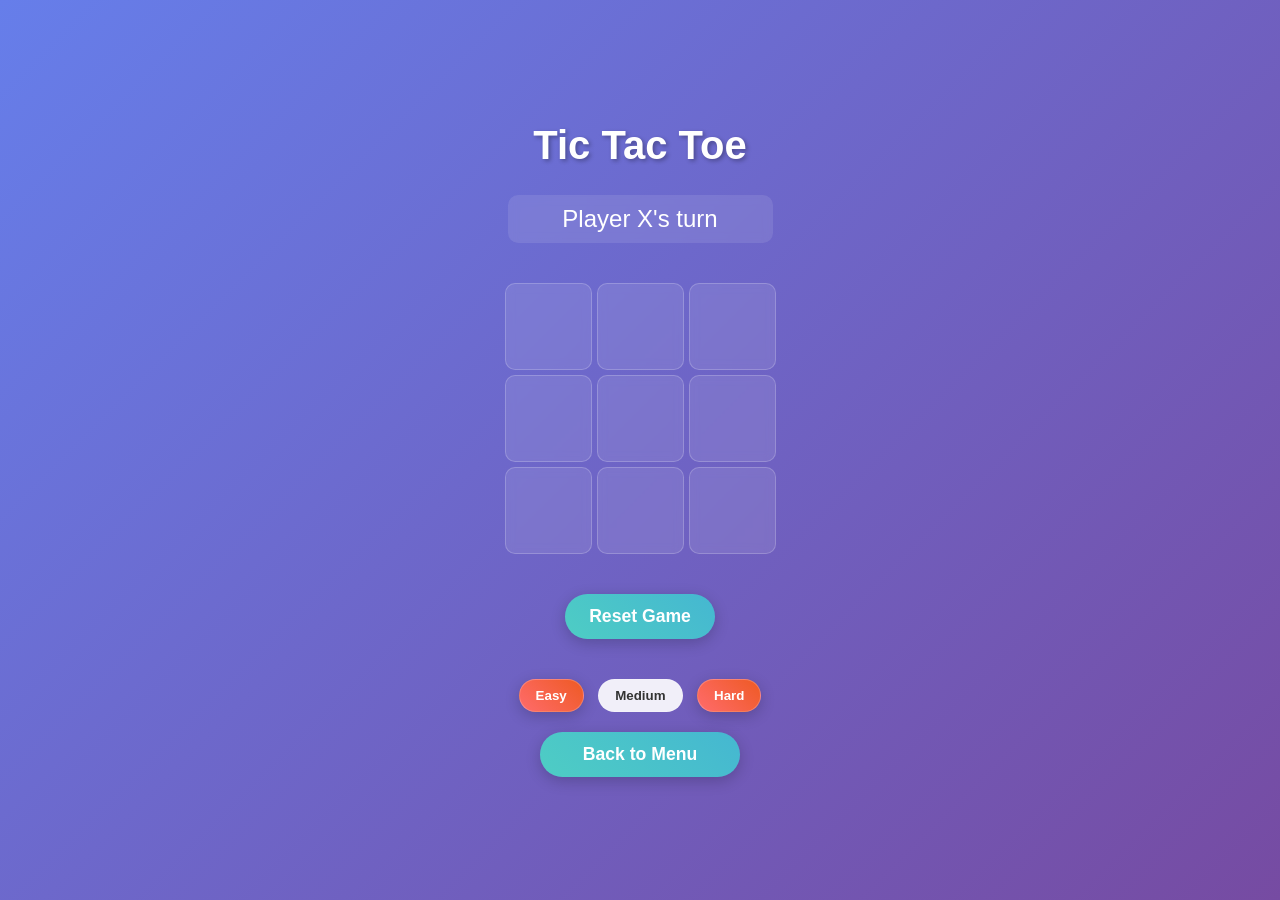
==== human-vs-ai.html @ d70e8425 "Add files via upload" ====
<!DOCTYPE html>
<html lang="en">
<head>
    <meta charset="UTF-8">
    <meta name="viewport" content="width=device-width, initial-scale=1.0">
    <title>Tic Tac Toe - Human vs AI</title>
    <link rel="stylesheet" href="styles.css">
</head>
<body>
    <div class="game-container">
        <h1>Tic Tac Toe</h1>
        <div class="status" id="status">Player X's turn</div>
        <div class="board-wrapper">
            <div class="board" id="board">
            </div>
        </div>
        <button id="resetBtn">Reset Game</button>
        <div class="difficulty-controls">
            <button class="difficulty-btn active" data-difficulty="easy">Easy</button>
            <button class="difficulty-btn" data-difficulty="medium">Medium</button>
            <button class="difficulty-btn" data-difficulty="hard">Hard</button>
        </div>
        <button class="back-btn" id="backBtn">Back to Menu</button>
    </div>
    <script src="ai-game-script.js"></script>
</body>
</html>
---- styles.css ----
/* Main menu styles */
body {
    font-family: 'Segoe UI', Tahoma, Geneva, Verdana, sans-serif;
    background: linear-gradient(135deg, #667eea 0%, #764ba2 100%);
    margin: 0;
    padding: 0;
    min-height: 100vh;
    display: flex;
    justify-content: center;
    align-items: center;
    color: white;
}

.container {
    text-align: center;
    background: rgba(255, 255, 255, 0.1);
    padding: 2rem;
    border-radius: 15px;
    box-shadow: 0 8px 32px rgba(0, 0, 0, 0.3);
    backdrop-filter: blur(10px);
    border: 1px solid rgba(255, 255, 255, 0.2);
}

h1 {
    margin-top: 0;
    font-size: 2.5rem;
    text-shadow: 2px 2px 4px rgba(0, 0, 0, 0.3);
    text-align: center;
}

.menu-buttons {
    display: flex;
    flex-direction: column;
    gap: 2.5rem;
    margin-top: 2rem;
    align-items: center;
}

.menu-btn {
    background: linear-gradient(45deg, #ff6b6b, #ee5a24);
    border: none;
    border-radius: 50px;
    color: white;
    padding: 1rem 2rem;
    font-size: 1.2rem;
    font-weight: bold;
    cursor: pointer;
    transition: all 0.3s ease;
    box-shadow: 0 4px 15px rgba(0, 0, 0, 0.2);
    width: 250px;
    margin: 0 auto;
}

.menu-btn:hover {
    transform: translateY(-3px);
    box-shadow: 0 6px 20px rgba(0, 0, 0, 0.3);
    background: linear-gradient(45deg, #ee5a24, #ff6b6b);
}

.menu-btn:active {
    transform: translateY(1px);
}

/* Mobile responsiveness */
@media screen and (max-width: 768px) {
    .menu-buttons {
        gap: 2rem;
        align-items: center;
    }
    
    .menu-btn {
        width: 100%;
        max-width: 250px;
        margin: 0 auto 1rem auto;
        font-size: 1.1rem;
    }
    
    h1 {
        font-size: 2rem;
    }
}

.github-button-container {
    margin-top: 20px;
    display: flex;
    justify-content: center;
}

.github-btn {
    background: linear-gradient(45deg, #4ecdc4, #45b7d1);
    border: none;
    border-radius: 50px;
    color: white;
    padding: 10px 20px;
    font-size: 1rem;
    font-weight: bold;
    cursor: pointer;
    transition: all 0.3s ease;
    box-shadow: 0 4px 15px rgba(0, 0, 0, 0.2);
    outline: none;
    margin-top: 10px;
}

.github-btn:hover {
    transform: translateY(-3px);
    box-shadow: 0 6px 20px rgba(0, 0, 0, 0.3);
    background: linear-gradient(45deg, #45b7d1, #4ecdc4);
}

/* Responsive styles */
@media (max-width: 768px) {
    .menu {
        gap: 2rem;
    }
    
    .menu-btn {
        width: 100%;
        max-width: 250px;
        margin: 0 auto 1rem auto; /* Ensure buttons are centered on mobile */
    }
    
    h1 {
        font-size: 2rem;
    }
}

/* Game styles */
.game-container {
    max-width: 500px;
    margin: 0 auto;
    padding: 20px;
    text-align: center;
}

.board-size-selector {
    margin: 20px 0;
}

.board-size-selector label {
    display: block;
    margin-bottom: 10px;
    font-size: 1.1rem;
    font-weight: bold;
}

.board-size-selector select {
    background: linear-gradient(45deg, #4ecdc4, #45b7d1);
    border: none;
    border-radius: 50px;
    color: white;
    padding: 10px 15px;
    font-size: 1rem;
    cursor: pointer;
    transition: all 0.3s ease;
    width: 200px;
    outline: none;
    box-shadow: 0 4px 15px rgba(0, 0, 0, 0.2);
    font-weight: bold;
    appearance: none;
    -webkit-appearance: none;
}

.board-size-selector select:hover {
    transform: translateY(-2px);
    box-shadow: 0 6px 20px rgba(0, 0, 0, 0.3);
    background: linear-gradient(45deg, #45b7d1, #4ecdc4);
}

/* Ensure dropdown options have good contrast */
.board-size-selector select option {
    background: #45b7d1;
    color: white;
    font-weight: bold;
}

.status {
    font-size: 1.5rem;
    margin: 20px 0;
    padding: 10px;
    background: rgba(255, 255, 255, 0.1);
    border-radius: 10px;
    backdrop-filter: blur(5px);
}

.board {
    display: grid;
    grid-template-columns: repeat(3, 1fr);
    grid-gap: 5px;
    max-width: 500px;
    margin: 20px auto;
    justify-content: center;
}

.board-wrapper {
    display: flex;
    justify-content: center;
    width: 100%;
}

.cell {
    width: 100px;
    height: 100px;
    background: rgba(255, 255, 255, 0.1);
    border-radius: 10px;
    display: flex;
    justify-content: center;
    align-items: center;
    font-size: 3rem;
    font-weight: bold;
    cursor: pointer;
    transition: all 0.3s ease;
    backdrop-filter: blur(5px);
    border: 1px solid rgba(255, 255, 255, 0.2);
}

/* Adjust for larger boards */
.board[data-size="4"] .cell {
    font-size: 2.5rem;
    width: 80px;
    height: 80px;
}

.board[data-size="5"] .cell {
    font-size: 2rem;
    width: 60px;
    height: 60px;
}

.board[data-size="6"] .cell {
    font-size: 1.5rem;
    width: 50px;
    height: 50px;
}

.cell:hover {
    background: rgba(255, 255, 255, 0.2);
    transform: scale(1.05);
}

.cell.taken {
    cursor: default;
}

.cell.x {
    color: #ff6b6b;
}

.cell.o {
    color: #4ecdc4;
}

#resetBtn {
    background: linear-gradient(45deg, #4ecdc4, #45b7d1);
    border: none;
    border-radius: 50px;
    color: white;
    padding: 12px 24px;
    font-size: 1.1rem;
    font-weight: bold;
    cursor: pointer;
    transition: all 0.3s ease;
    box-shadow: 0 4px 15px rgba(0, 0, 0, 0.2);
    margin: 20px 0;
    outline: none;
}

#resetBtn:hover {
    transform: translateY(-3px);
    box-shadow: 0 6px 20px rgba(0, 0, 0, 0.3);
    background: linear-gradient(45deg, #45b7d1, #4ecdc4);
}

#resetBtn:hover {
    transform: translateY(-3px);
    box-shadow: 0 6px 20px rgba(0, 0, 0, 0.3);
    background: linear-gradient(45deg, #45b7d1, #4ecdc4);
}

.difficulty-controls {
    margin-top: 20px;
}

.difficulty-btn {
    background: rgba(255, 255, 255, 0.9);
    border: 1px solid rgba(255, 255, 255, 0.2);
    border-radius: 50px;
    color: #333;
    padding: 8px 16px;
    margin: 0 5px;
    cursor: pointer;
    transition: all 0.3s ease;
    font-weight: bold;
}

.difficulty-btn:hover {
    background: rgba(255, 255, 255, 0.95);
    transform: translateY(-2px);
}

.difficulty-btn.active {
    background: linear-gradient(45deg, #ff6b6b, #ee5a24);
    color: white;
    box-shadow: 0 4px 15px rgba(0, 0, 0, 0.2);
}

/* Responsive design */
@media (max-width: 768px) {
    .container {
        margin: 1rem;
        padding: 1.5rem;
    }
    
    h1 {
        font-size: 2rem;
    }
    
    .menu-btn {
        width: 200px;
        padding: 0.8rem 1.5rem;
        font-size: 1rem;
    }
    
    .cell {
        width: 80px;
        height: 80px;
        font-size: 2rem;
    }
    
    .game-container {
        padding: 10px;
    }
}

/* Back button styles */
.back-btn {
    background: linear-gradient(45deg, #4ecdc4, #45b7d1);
    border: none;
    border-radius: 50px;
    color: white;
    padding: 12px 24px;
    font-size: 1.1rem;
    font-weight: bold;
    cursor: pointer;
    transition: all 0.3s ease;
    box-shadow: 0 4px 15px rgba(0, 0, 0, 0.2);
    margin-top: 20px;
    width: 200px;
    margin: 20px auto 0;
    outline: none;
}

.back-btn:hover {
    transform: translateY(-3px);
    box-shadow: 0 6px 20px rgba(0, 0, 0, 0.3);
    background: linear-gradient(45deg, #45b7d1, #4ecdc4);
}

.back-btn:active {
    transform: translateY(1px);
}
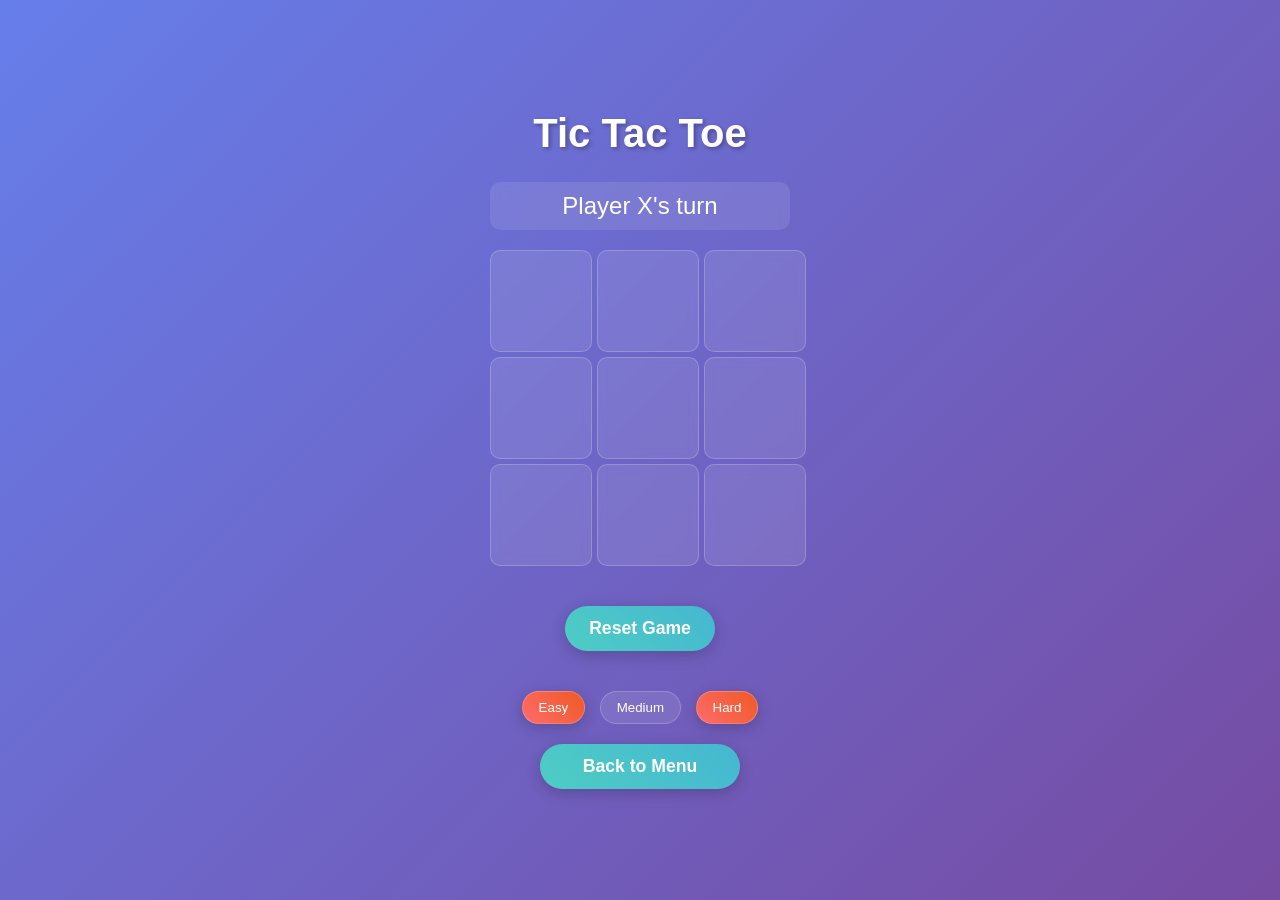
==== commit 0a9ec096: "Add files via upload" ====
--- a/human-vs-ai.html
+++ b/human-vs-ai.html
@@ -10,9 +10,16 @@
     <div class="game-container">
         <h1>Tic Tac Toe</h1>
         <div class="status" id="status">Player X's turn</div>
-        <div class="board-wrapper">
-            <div class="board" id="board">
-            </div>
+        <div class="board" id="board">
+            <div class="cell" data-index="0"></div>
+            <div class="cell" data-index="1"></div>
+            <div class="cell" data-index="2"></div>
+            <div class="cell" data-index="3"></div>
+            <div class="cell" data-index="4"></div>
+            <div class="cell" data-index="5"></div>
+            <div class="cell" data-index="6"></div>
+            <div class="cell" data-index="7"></div>
+            <div class="cell" data-index="8"></div>
         </div>
         <button id="resetBtn">Reset Game</button>
         <div class="difficulty-controls">
--- a/styles.css
+++ b/styles.css
@@ -25,15 +25,13 @@
     margin-top: 0;
     font-size: 2.5rem;
     text-shadow: 2px 2px 4px rgba(0, 0, 0, 0.3);
-    text-align: center;
-}
-
-.menu-buttons {
+}
+
+.menu {
     display: flex;
     flex-direction: column;
-    gap: 2.5rem;
+    gap: 1.5rem;
     margin-top: 2rem;
-    align-items: center;
 }
 
 .menu-btn {
@@ -59,69 +57,6 @@
 
 .menu-btn:active {
     transform: translateY(1px);
-}
-
-/* Mobile responsiveness */
-@media screen and (max-width: 768px) {
-    .menu-buttons {
-        gap: 2rem;
-        align-items: center;
-    }
-    
-    .menu-btn {
-        width: 100%;
-        max-width: 250px;
-        margin: 0 auto 1rem auto;
-        font-size: 1.1rem;
-    }
-    
-    h1 {
-        font-size: 2rem;
-    }
-}
-
-.github-button-container {
-    margin-top: 20px;
-    display: flex;
-    justify-content: center;
-}
-
-.github-btn {
-    background: linear-gradient(45deg, #4ecdc4, #45b7d1);
-    border: none;
-    border-radius: 50px;
-    color: white;
-    padding: 10px 20px;
-    font-size: 1rem;
-    font-weight: bold;
-    cursor: pointer;
-    transition: all 0.3s ease;
-    box-shadow: 0 4px 15px rgba(0, 0, 0, 0.2);
-    outline: none;
-    margin-top: 10px;
-}
-
-.github-btn:hover {
-    transform: translateY(-3px);
-    box-shadow: 0 6px 20px rgba(0, 0, 0, 0.3);
-    background: linear-gradient(45deg, #45b7d1, #4ecdc4);
-}
-
-/* Responsive styles */
-@media (max-width: 768px) {
-    .menu {
-        gap: 2rem;
-    }
-    
-    .menu-btn {
-        width: 100%;
-        max-width: 250px;
-        margin: 0 auto 1rem auto; /* Ensure buttons are centered on mobile */
-    }
-    
-    h1 {
-        font-size: 2rem;
-    }
 }
 
 /* Game styles */
@@ -132,47 +67,6 @@
     text-align: center;
 }
 
-.board-size-selector {
-    margin: 20px 0;
-}
-
-.board-size-selector label {
-    display: block;
-    margin-bottom: 10px;
-    font-size: 1.1rem;
-    font-weight: bold;
-}
-
-.board-size-selector select {
-    background: linear-gradient(45deg, #4ecdc4, #45b7d1);
-    border: none;
-    border-radius: 50px;
-    color: white;
-    padding: 10px 15px;
-    font-size: 1rem;
-    cursor: pointer;
-    transition: all 0.3s ease;
-    width: 200px;
-    outline: none;
-    box-shadow: 0 4px 15px rgba(0, 0, 0, 0.2);
-    font-weight: bold;
-    appearance: none;
-    -webkit-appearance: none;
-}
-
-.board-size-selector select:hover {
-    transform: translateY(-2px);
-    box-shadow: 0 6px 20px rgba(0, 0, 0, 0.3);
-    background: linear-gradient(45deg, #45b7d1, #4ecdc4);
-}
-
-/* Ensure dropdown options have good contrast */
-.board-size-selector select option {
-    background: #45b7d1;
-    color: white;
-    font-weight: bold;
-}
-
 .status {
     font-size: 1.5rem;
     margin: 20px 0;
@@ -186,15 +80,8 @@
     display: grid;
     grid-template-columns: repeat(3, 1fr);
     grid-gap: 5px;
-    max-width: 500px;
+    max-width: 300px;
     margin: 20px auto;
-    justify-content: center;
-}
-
-.board-wrapper {
-    display: flex;
-    justify-content: center;
-    width: 100%;
 }
 
 .cell {
@@ -213,25 +100,6 @@
     border: 1px solid rgba(255, 255, 255, 0.2);
 }
 
-/* Adjust for larger boards */
-.board[data-size="4"] .cell {
-    font-size: 2.5rem;
-    width: 80px;
-    height: 80px;
-}
-
-.board[data-size="5"] .cell {
-    font-size: 2rem;
-    width: 60px;
-    height: 60px;
-}
-
-.board[data-size="6"] .cell {
-    font-size: 1.5rem;
-    width: 50px;
-    height: 50px;
-}
-
 .cell:hover {
     background: rgba(255, 255, 255, 0.2);
     transform: scale(1.05);
@@ -261,7 +129,6 @@
     transition: all 0.3s ease;
     box-shadow: 0 4px 15px rgba(0, 0, 0, 0.2);
     margin: 20px 0;
-    outline: none;
 }
 
 #resetBtn:hover {
@@ -270,36 +137,27 @@
     background: linear-gradient(45deg, #45b7d1, #4ecdc4);
 }
 
-#resetBtn:hover {
-    transform: translateY(-3px);
-    box-shadow: 0 6px 20px rgba(0, 0, 0, 0.3);
-    background: linear-gradient(45deg, #45b7d1, #4ecdc4);
-}
-
 .difficulty-controls {
     margin-top: 20px;
 }
 
 .difficulty-btn {
-    background: rgba(255, 255, 255, 0.9);
+    background: rgba(255, 255, 255, 0.1);
     border: 1px solid rgba(255, 255, 255, 0.2);
     border-radius: 50px;
-    color: #333;
+    color: white;
     padding: 8px 16px;
     margin: 0 5px;
     cursor: pointer;
     transition: all 0.3s ease;
-    font-weight: bold;
 }
 
 .difficulty-btn:hover {
-    background: rgba(255, 255, 255, 0.95);
-    transform: translateY(-2px);
+    background: rgba(255, 255, 255, 0.2);
 }
 
 .difficulty-btn.active {
     background: linear-gradient(45deg, #ff6b6b, #ee5a24);
-    color: white;
     box-shadow: 0 4px 15px rgba(0, 0, 0, 0.2);
 }
 
@@ -346,7 +204,6 @@
     margin-top: 20px;
     width: 200px;
     margin: 20px auto 0;
-    outline: none;
 }
 
 .back-btn:hover {
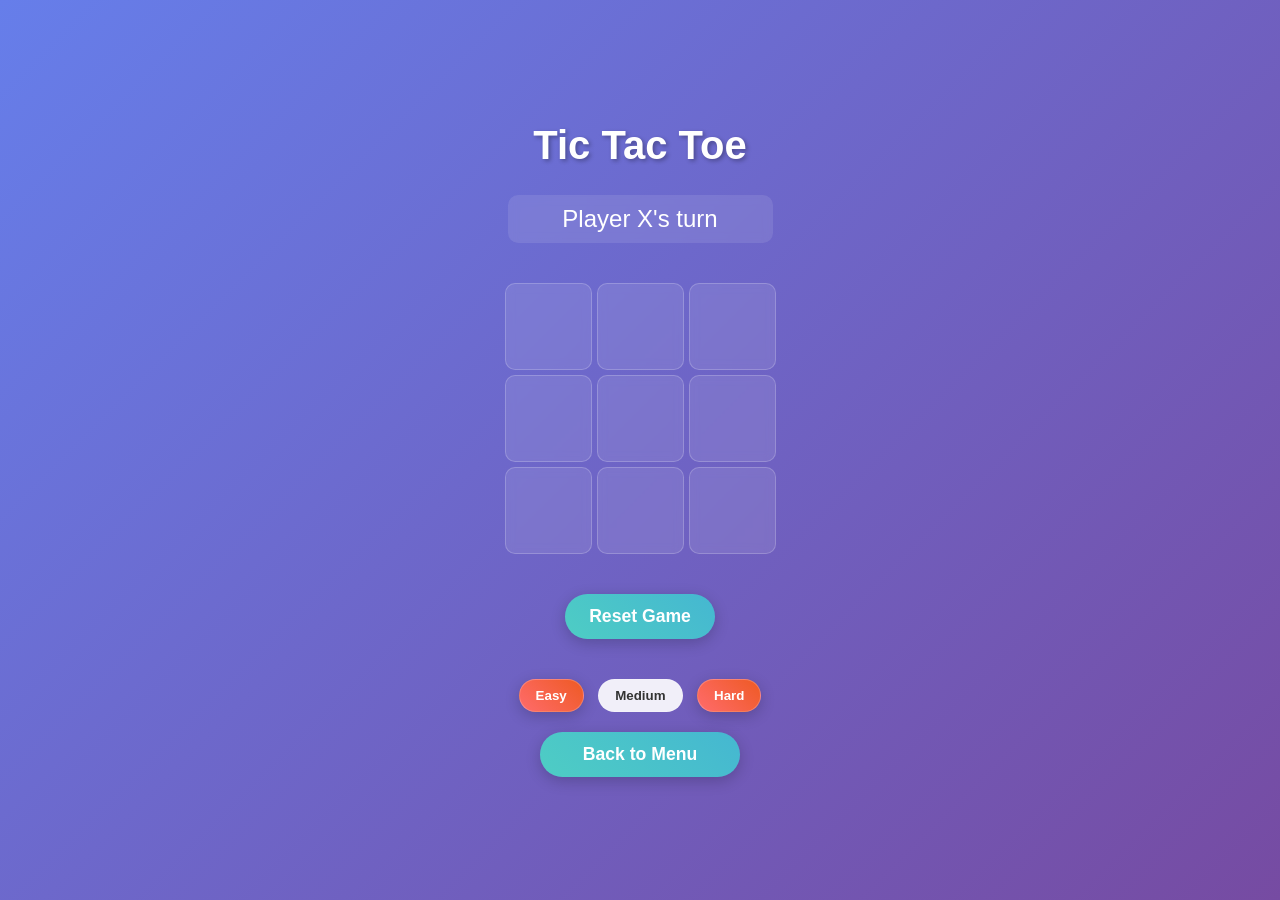
==== commit 21ba4526: "Add files via upload" ====
--- a/human-vs-ai.html
+++ b/human-vs-ai.html
@@ -10,16 +10,9 @@
     <div class="game-container">
         <h1>Tic Tac Toe</h1>
         <div class="status" id="status">Player X's turn</div>
-        <div class="board" id="board">
-            <div class="cell" data-index="0"></div>
-            <div class="cell" data-index="1"></div>
-            <div class="cell" data-index="2"></div>
-            <div class="cell" data-index="3"></div>
-            <div class="cell" data-index="4"></div>
-            <div class="cell" data-index="5"></div>
-            <div class="cell" data-index="6"></div>
-            <div class="cell" data-index="7"></div>
-            <div class="cell" data-index="8"></div>
+        <div class="board-wrapper">
+            <div class="board" id="board">
+            </div>
         </div>
         <button id="resetBtn">Reset Game</button>
         <div class="difficulty-controls">
--- a/styles.css
+++ b/styles.css
@@ -25,13 +25,15 @@
     margin-top: 0;
     font-size: 2.5rem;
     text-shadow: 2px 2px 4px rgba(0, 0, 0, 0.3);
-}
-
-.menu {
+    text-align: center;
+}
+
+.menu-buttons {
     display: flex;
     flex-direction: column;
-    gap: 1.5rem;
+    gap: 2.5rem;
     margin-top: 2rem;
+    align-items: center;
 }
 
 .menu-btn {
@@ -57,6 +59,69 @@
 
 .menu-btn:active {
     transform: translateY(1px);
+}
+
+/* Mobile responsiveness */
+@media screen and (max-width: 768px) {
+    .menu-buttons {
+        gap: 2rem;
+        align-items: center;
+    }
+    
+    .menu-btn {
+        width: 100%;
+        max-width: 250px;
+        margin: 0 auto 1rem auto;
+        font-size: 1.1rem;
+    }
+    
+    h1 {
+        font-size: 2rem;
+    }
+}
+
+.github-button-container {
+    margin-top: 20px;
+    display: flex;
+    justify-content: center;
+}
+
+.github-btn {
+    background: linear-gradient(45deg, #4ecdc4, #45b7d1);
+    border: none;
+    border-radius: 50px;
+    color: white;
+    padding: 10px 20px;
+    font-size: 1rem;
+    font-weight: bold;
+    cursor: pointer;
+    transition: all 0.3s ease;
+    box-shadow: 0 4px 15px rgba(0, 0, 0, 0.2);
+    outline: none;
+    margin-top: 10px;
+}
+
+.github-btn:hover {
+    transform: translateY(-3px);
+    box-shadow: 0 6px 20px rgba(0, 0, 0, 0.3);
+    background: linear-gradient(45deg, #45b7d1, #4ecdc4);
+}
+
+/* Responsive styles */
+@media (max-width: 768px) {
+    .menu {
+        gap: 2rem;
+    }
+    
+    .menu-btn {
+        width: 100%;
+        max-width: 250px;
+        margin: 0 auto 1rem auto; /* Ensure buttons are centered on mobile */
+    }
+    
+    h1 {
+        font-size: 2rem;
+    }
 }
 
 /* Game styles */
@@ -65,6 +130,47 @@
     margin: 0 auto;
     padding: 20px;
     text-align: center;
+}
+
+.board-size-selector {
+    margin: 20px 0;
+}
+
+.board-size-selector label {
+    display: block;
+    margin-bottom: 10px;
+    font-size: 1.1rem;
+    font-weight: bold;
+}
+
+.board-size-selector select {
+    background: linear-gradient(45deg, #4ecdc4, #45b7d1);
+    border: none;
+    border-radius: 50px;
+    color: white;
+    padding: 10px 15px;
+    font-size: 1rem;
+    cursor: pointer;
+    transition: all 0.3s ease;
+    width: 200px;
+    outline: none;
+    box-shadow: 0 4px 15px rgba(0, 0, 0, 0.2);
+    font-weight: bold;
+    appearance: none;
+    -webkit-appearance: none;
+}
+
+.board-size-selector select:hover {
+    transform: translateY(-2px);
+    box-shadow: 0 6px 20px rgba(0, 0, 0, 0.3);
+    background: linear-gradient(45deg, #45b7d1, #4ecdc4);
+}
+
+/* Ensure dropdown options have good contrast */
+.board-size-selector select option {
+    background: #45b7d1;
+    color: white;
+    font-weight: bold;
 }
 
 .status {
@@ -80,8 +186,15 @@
     display: grid;
     grid-template-columns: repeat(3, 1fr);
     grid-gap: 5px;
-    max-width: 300px;
+    max-width: 500px;
     margin: 20px auto;
+    justify-content: center;
+}
+
+.board-wrapper {
+    display: flex;
+    justify-content: center;
+    width: 100%;
 }
 
 .cell {
@@ -100,6 +213,25 @@
     border: 1px solid rgba(255, 255, 255, 0.2);
 }
 
+/* Adjust for larger boards */
+.board[data-size="4"] .cell {
+    font-size: 2.5rem;
+    width: 80px;
+    height: 80px;
+}
+
+.board[data-size="5"] .cell {
+    font-size: 2rem;
+    width: 60px;
+    height: 60px;
+}
+
+.board[data-size="6"] .cell {
+    font-size: 1.5rem;
+    width: 50px;
+    height: 50px;
+}
+
 .cell:hover {
     background: rgba(255, 255, 255, 0.2);
     transform: scale(1.05);
@@ -129,6 +261,13 @@
     transition: all 0.3s ease;
     box-shadow: 0 4px 15px rgba(0, 0, 0, 0.2);
     margin: 20px 0;
+    outline: none;
+}
+
+#resetBtn:hover {
+    transform: translateY(-3px);
+    box-shadow: 0 6px 20px rgba(0, 0, 0, 0.3);
+    background: linear-gradient(45deg, #45b7d1, #4ecdc4);
 }
 
 #resetBtn:hover {
@@ -142,22 +281,25 @@
 }
 
 .difficulty-btn {
-    background: rgba(255, 255, 255, 0.1);
+    background: rgba(255, 255, 255, 0.9);
     border: 1px solid rgba(255, 255, 255, 0.2);
     border-radius: 50px;
-    color: white;
+    color: #333;
     padding: 8px 16px;
     margin: 0 5px;
     cursor: pointer;
     transition: all 0.3s ease;
+    font-weight: bold;
 }
 
 .difficulty-btn:hover {
-    background: rgba(255, 255, 255, 0.2);
+    background: rgba(255, 255, 255, 0.95);
+    transform: translateY(-2px);
 }
 
 .difficulty-btn.active {
     background: linear-gradient(45deg, #ff6b6b, #ee5a24);
+    color: white;
     box-shadow: 0 4px 15px rgba(0, 0, 0, 0.2);
 }
 
@@ -204,6 +346,7 @@
     margin-top: 20px;
     width: 200px;
     margin: 20px auto 0;
+    outline: none;
 }
 
 .back-btn:hover {
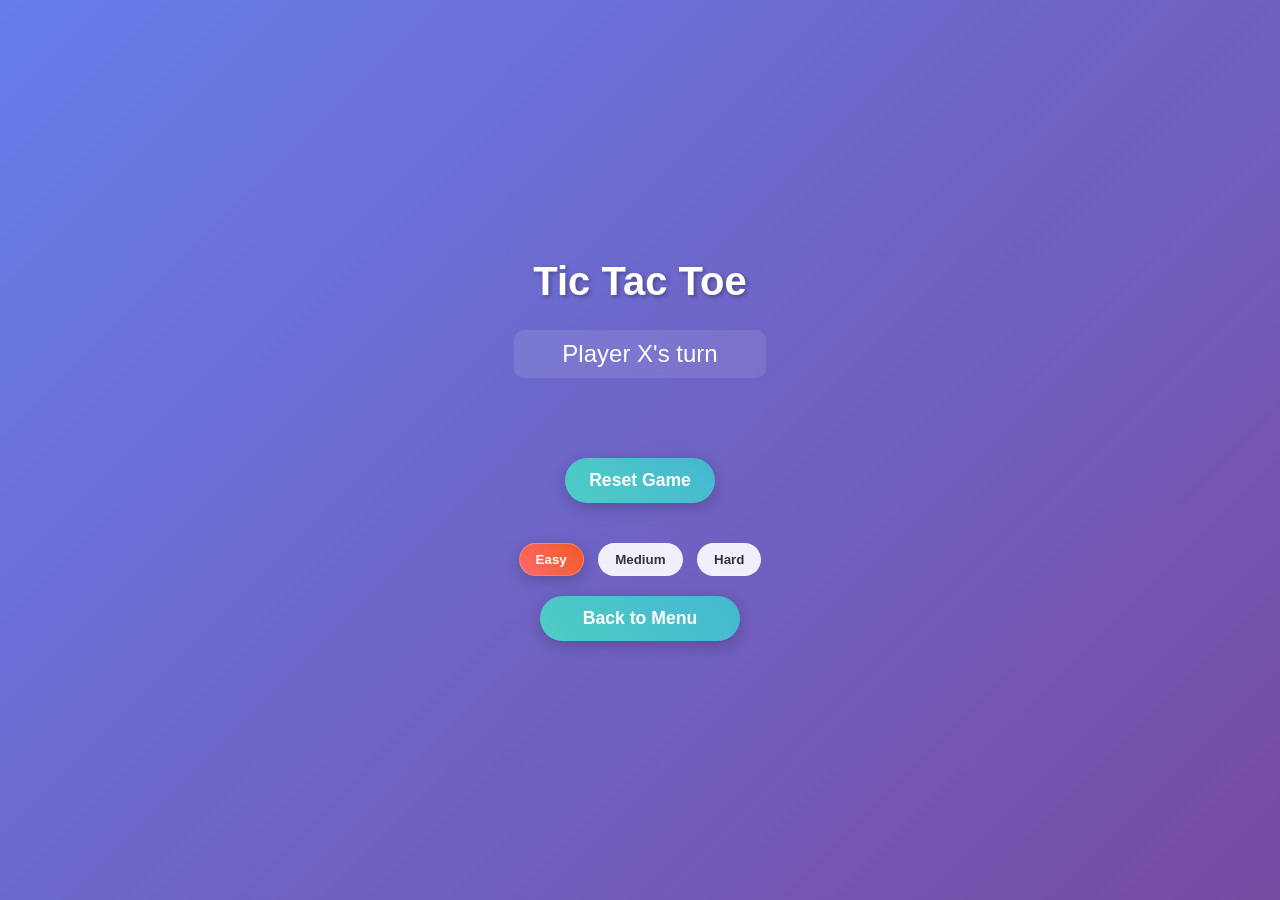
==== commit 590f15c2: "Add favicon" ====
--- a/human-vs-ai.html
+++ b/human-vs-ai.html
@@ -4,6 +4,7 @@
     <meta charset="UTF-8">
     <meta name="viewport" content="width=device-width, initial-scale=1.0">
     <title>Tic Tac Toe - Human vs AI</title>
+    <link rel="icon" type="image/svg+xml" href="favicon.svg">
     <link rel="stylesheet" href="styles.css">
 </head>
 <body>
--- a/styles.css
+++ b/styles.css
@@ -357,4 +357,240 @@
 
 .back-btn:active {
     transform: translateY(1px);
+}
+
+/* Online multiplayer styles */
+.online-shell {
+    width: min(1100px, calc(100vw - 2rem));
+    margin: 2rem auto;
+    padding: 1rem 0;
+}
+
+.online-card {
+    background: rgba(9, 14, 28, 0.72);
+    border: 1px solid rgba(255, 255, 255, 0.14);
+    border-radius: 24px;
+    box-shadow: 0 24px 80px rgba(0, 0, 0, 0.35);
+    backdrop-filter: blur(18px);
+    padding: 1.5rem;
+}
+
+.online-header {
+    display: flex;
+    justify-content: space-between;
+    align-items: center;
+    gap: 1rem;
+    margin-bottom: 1.25rem;
+}
+
+.helper-text {
+    margin: 0.25rem 0 0;
+    color: rgba(255, 255, 255, 0.78);
+}
+
+.stack-form {
+    display: grid;
+    gap: 0.75rem;
+    max-width: 420px;
+    margin-top: 1rem;
+}
+
+.stack-form label,
+.panel label {
+    font-weight: 700;
+    letter-spacing: 0.01em;
+}
+
+.stack-form input,
+.stack-form select,
+.panel input,
+.panel select,
+.inline-form input {
+    width: 100%;
+    box-sizing: border-box;
+    border: 1px solid rgba(255, 255, 255, 0.16);
+    background: rgba(255, 255, 255, 0.08);
+    color: white;
+    border-radius: 16px;
+    padding: 0.85rem 1rem;
+    font: inherit;
+    outline: none;
+}
+
+.stack-form input::placeholder,
+.inline-form input::placeholder {
+    color: rgba(255, 255, 255, 0.6);
+}
+
+.stack-form input:focus,
+.stack-form select:focus,
+.panel input:focus,
+.panel select:focus,
+.inline-form input:focus {
+    border-color: rgba(78, 205, 196, 0.85);
+    box-shadow: 0 0 0 3px rgba(78, 205, 196, 0.18);
+}
+
+.grid-two {
+    display: grid;
+    grid-template-columns: repeat(2, minmax(0, 1fr));
+    gap: 1rem;
+    margin: 1rem 0;
+}
+
+.panel {
+    background: rgba(255, 255, 255, 0.07);
+    border: 1px solid rgba(255, 255, 255, 0.12);
+    border-radius: 20px;
+    padding: 1rem;
+}
+
+.list-group {
+    display: grid;
+    gap: 0.75rem;
+    min-height: 72px;
+}
+
+.list-row {
+    display: flex;
+    justify-content: space-between;
+    align-items: center;
+    gap: 0.75rem;
+    padding: 0.85rem 1rem;
+    border-radius: 16px;
+    background: rgba(255, 255, 255, 0.08);
+    border: 1px solid rgba(255, 255, 255, 0.12);
+}
+
+.row-subtitle {
+    margin-top: 0.25rem;
+    font-size: 0.92rem;
+    color: rgba(255, 255, 255, 0.72);
+}
+
+.row-actions {
+    display: flex;
+    gap: 0.5rem;
+    flex-wrap: wrap;
+    justify-content: flex-end;
+}
+
+.ghost-btn {
+    border: 1px solid rgba(255, 255, 255, 0.2);
+    background: rgba(255, 255, 255, 0.08);
+    color: white;
+    border-radius: 999px;
+    padding: 0.75rem 1rem;
+    cursor: pointer;
+    transition: all 0.2s ease;
+    font-weight: 700;
+}
+
+.ghost-btn:hover {
+    transform: translateY(-2px);
+    background: rgba(255, 255, 255, 0.16);
+}
+
+.compact-btn {
+    width: 100%;
+    margin-top: 0.75rem;
+}
+
+.inline-form {
+    display: grid;
+    grid-template-columns: 1fr auto;
+    gap: 0.75rem;
+    margin-top: 0.5rem;
+}
+
+.code-box {
+    margin-top: 0.75rem;
+    padding: 0.9rem 1rem;
+    border-radius: 16px;
+    background: rgba(255, 255, 255, 0.09);
+    border: 1px dashed rgba(255, 255, 255, 0.28);
+    min-height: 1.5rem;
+    font-weight: 700;
+    letter-spacing: 0.03em;
+}
+
+.pill {
+    display: inline-flex;
+    align-items: center;
+    justify-content: center;
+    padding: 0.35rem 0.75rem;
+    border-radius: 999px;
+    background: rgba(78, 205, 196, 0.18);
+    color: white;
+    font-size: 0.85rem;
+    font-weight: 700;
+}
+
+.empty-state {
+    padding: 0.75rem 0.25rem;
+    color: rgba(255, 255, 255, 0.7);
+}
+
+.status-message {
+    margin-top: 1rem;
+    min-height: 1.5rem;
+    color: rgba(255, 255, 255, 0.88);
+}
+
+.status-message.error {
+    color: #ff9e9e;
+}
+
+.hidden {
+    display: none !important;
+}
+
+.room-meta {
+    margin: 0.5rem 0 1rem;
+    color: rgba(255, 255, 255, 0.78);
+    font-size: 0.96rem;
+}
+
+.online-game-container {
+    max-width: 760px;
+}
+
+.cell.clickable {
+    outline: 2px solid rgba(78, 205, 196, 0.35);
+}
+
+@media (max-width: 900px) {
+    .grid-two {
+        grid-template-columns: 1fr;
+    }
+
+    .online-header {
+        align-items: flex-start;
+        flex-direction: column;
+    }
+}
+
+@media (max-width: 640px) {
+    .online-shell {
+        width: min(100vw - 1rem, 1100px);
+        margin: 0.5rem auto;
+    }
+
+    .online-card {
+        padding: 1rem;
+        border-radius: 18px;
+    }
+
+    .inline-form {
+        grid-template-columns: 1fr;
+    }
+
+    .list-row {
+        align-items: flex-start;
+        flex-direction: column;
+    }
+
+    .row-actions {
+        justify-content: flex-start;
+    }
 }
